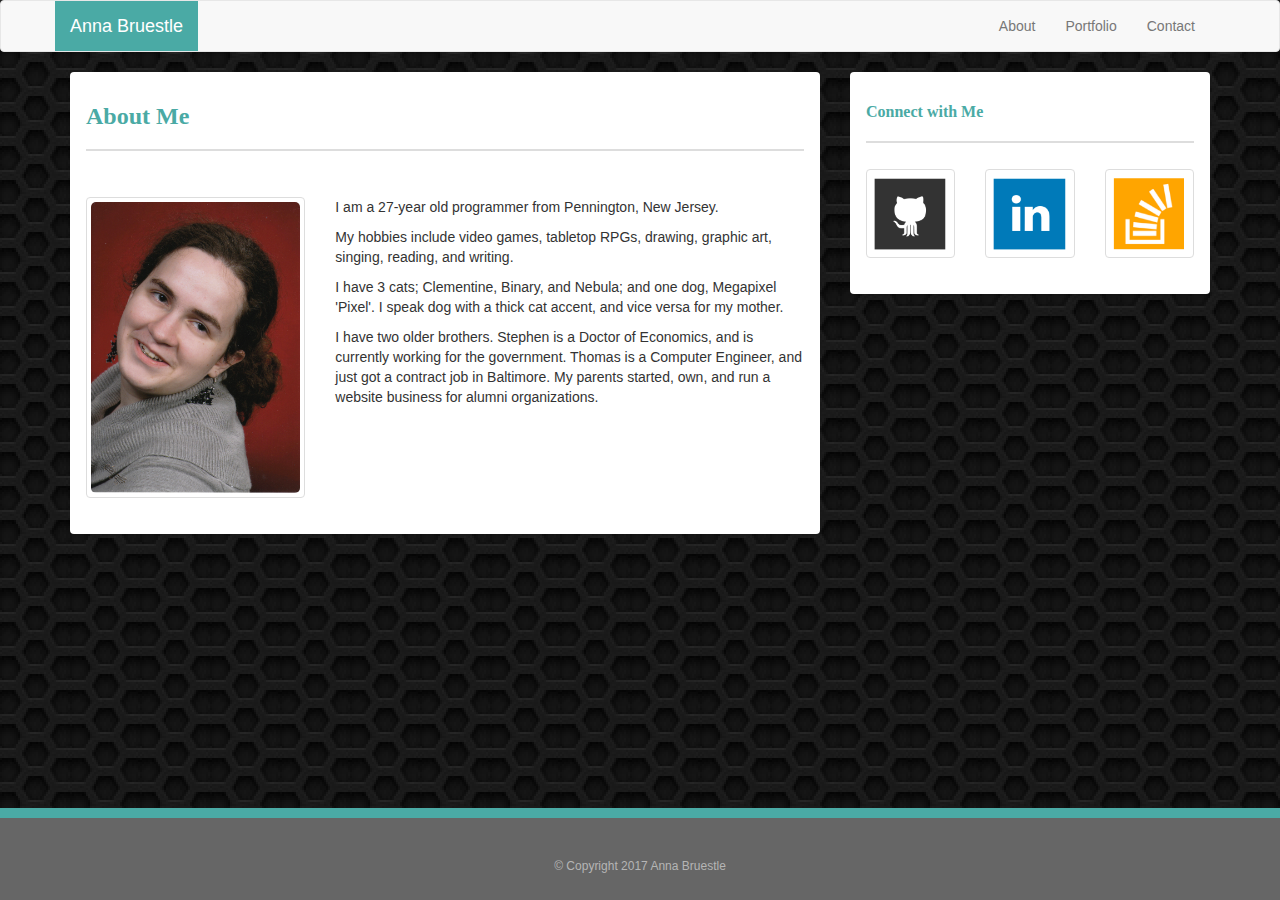
==== index.html @ 35845e13 "Boostrap applied" ====
<!DOCTYPE html>
<html lang="en">
  <head>
    <title>About Anna Bruestle</title>
    <meta charset="utf-8">
    <meta name="viewport" content="width=device-width, initial-scale=1">
    <link rel="stylesheet" href="https://maxcdn.bootstrapcdn.com/bootstrap/3.3.7/css/bootstrap.min.css">
    <script src="https://ajax.googleapis.com/ajax/libs/jquery/3.2.1/jquery.min.js"></script>
    <script src="https://maxcdn.bootstrapcdn.com/bootstrap/3.3.7/js/bootstrap.min.js"></script>
    <link rel="stylesheet" type="text/css" href="assets/css/style.css">
  </head>
  <body>
    <nav class="navbar navbar-default">
      <div class="container">
        <div class="navbar-header">
          <button type="button" class="navbar-toggle" data-toggle="collapse" data-target="#myNavbar">
          <span class="icon-bar"></span>
          <span class="icon-bar"></span>
          <span class="icon-bar"></span>
          </button>
          <a href="index.html" class="navbar-brand">Anna Bruestle</a>
        </div>
        <div class="collapse navbar-collapse" id="myNavbar">
          <ul class="nav navbar-nav navbar-right">
            <li><a href="index.html">About</a></li>
            <li><a href="portfolio.html">Portfolio</a></li>
            <li><a href="contact.html">Contact</a></li>
          </ul>
        </div>
      </div>
    </nav>
    
    <div class="container">
      <div class="row">
        <div class = "col-md-8">
          <!--Main-->
          <div class="panel">
            <div class="panel-heading">
              <h2>About Me</h2>
            </div>
            <div class="panel-body">
              <div class = "row">
                <div class = "col-sm-4">
                  <div class="thumbnail bio">
                    <img src ="./assets/images/Photograph 07.jpg" class="img-responsive">
                  </div>
                </div>
                <div class = "col-sm-8">
                  <p>
                    I am a 27-year old programmer from Pennington, New Jersey.
                  </p>
                  <p>
                    My hobbies include video games, tabletop RPGs, drawing, graphic art, singing, reading, and writing.
                  </p>
                  <p>
                    I have 3 cats; Clementine, Binary, and Nebula; and one dog, Megapixel 'Pixel'. I speak dog with a thick cat accent, and vice versa for my mother.
                  </p>
                  <p>
                    I have two older brothers. Stephen is a Doctor of Economics, and is currently working for the government. Thomas is a Computer Engineer, and just got a contract job in Baltimore. My parents started, own, and run a website business for alumni organizations.
                  </p>
                </div>
              </div>
            </div>
          </div>
        </div>
        <div class = "col-md-4" id ="sidebar">
          <!--Sidebar-->
          <div class="panel">
            <div class="panel-heading">
              <h2 class="panel-title">Connect with Me</h2>
            </div>
            <div class="panel-body">
              <div class="row">
                <div class="col-xs-4">
                  <a href="https://github.com/abruestle" target="_blank" class="connect-image">
                    <img class="thumbnail img-responsive" src="./assets/images/if_github_square_107105.png" alt="github">
                  </a>
                </div>
                <div class="col-xs-4">
                  <a href="https://www.linkedin.com/in/anna-bruestle-1a81624a/" target="_blank" class="connect-image">
                    <img class="thumbnail img-responsive" src="./assets/images/if_linkedin_square_color_107091.png" alt="linked in">
                  </a>
                </div>
                <div class="col-xs-4">
                  <a href="https://stackoverflow.com/users/8611310/a-bruestle" target="_blank" class="connect-image">
                    <img class="thumbnail img-responsive" src="./assets/images/if_stackoverflow_273179.png" alt="stackoverflow">
                  </a>
                </div>
              </div>
            </div>
          </div>
        </div>
      </div>
    </div>
    <div class="container-fluid">
      <!-- <div class="row"> -->
      
      <div class="row"><footer>
        <p>© Copyright 2017 Anna Bruestle</p>
      </footer></div>
      
      <!-- </div> -->
    </div>
  </body>
</html>
---- assets/css/style.css ----
/* Sticky footer styles
-------------------------------------------------- */
html {
  position: relative;
  min-height: 100%;
}
body {
  /* Margin bottom by footer height */
  margin-bottom: 90px;  
  background-image: url(../images/hixs_pattern_evolution_@2X.png);
  background-color:#131313;
}

footer {
  position: absolute;
  bottom: 0;
  left: 0;
  width: 100%;
  /* Set the fixed height of the footer here */
  height: 60px;
	border-style: solid;
	border-width: 10px 0px 0px 0px;
	border-color: #4aaaa5;
	background-color: #666;
	text-align: center;
	color: #b5b5b5;
	padding: 40px;
	font-size:12px;
	min-height:92px;

	    display: block;
}

h1, h2 {
  margin: 0;
  color: #4aaaa5;
  font-weight: bold;
  font-family: 'Georgia', Times, Times New Roman, serif;
  
}

h1 {
  padding: 5px 0;
  font-size: 18px;
  width:100%;
}

h2 {
  font-size: 24px;
  border-bottom:2px;
  border-color:#ddd;
  border-bottom-style:solid;
  margin-bottom: 20px;
  padding: 20px 0 20px 0;
}

.caption h3 {
    margin-top:10px;
    color:white;
  font-family: 'Georgia', Times, Times New Roman, serif;
}

div.thumbnail a img {
    border-top-right-radius: 5px;
    border-top-left-radius: 5px;

}

.page-header {
	border-bottom-width: 3px;
}

.navbar-default .navbar-brand {
	color: #fff;
	background-color:#4aaaa5;
}

.panel-title {
  color: #4aaaa5;
}

.bio {
	max-width:369.828px;
	margin-left: auto;
	margin-right: auto;
}

.bio img {
	border-radius: 5px;
	max-height: 500px;
}

.caption {
    background-color:teal;
    text-align: center;
    float: none;
    max-width: 560px;
    margin: 5px auto 0 auto;
    border-bottom-right-radius: 5px;
    border-bottom-left-radius: 5px;
}

.input-group {
	margin-bottom:20px;
}

.clearfix::after {
Content: "";
display: block;
clear: both;
}
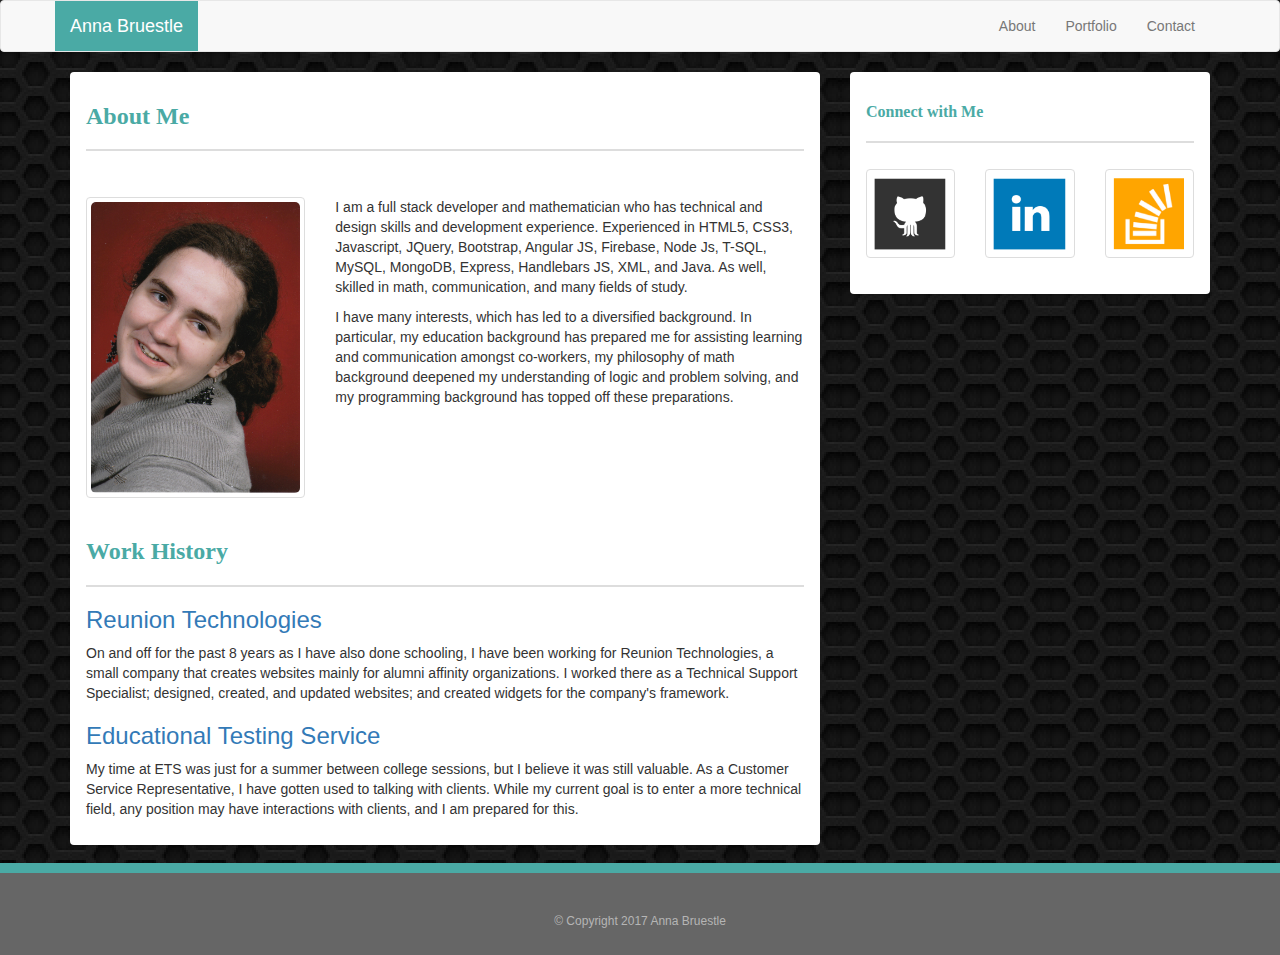
==== commit 4f6b3784: "Bio updated" ====
--- a/index.html
+++ b/index.html
@@ -8,6 +8,7 @@
     <script src="https://ajax.googleapis.com/ajax/libs/jquery/3.2.1/jquery.min.js"></script>
     <script src="https://maxcdn.bootstrapcdn.com/bootstrap/3.3.7/js/bootstrap.min.js"></script>
     <link rel="stylesheet" type="text/css" href="assets/css/style.css">
+    <link rel="shortcut icon" href="assets/images/favicon.ico" type="image/x-icon" />
   </head>
   <body>
     <nav class="navbar navbar-default">
@@ -47,17 +48,24 @@
                 </div>
                 <div class = "col-sm-8">
                   <p>
-                    I am a 27-year old programmer from Pennington, New Jersey.
+                    I am a full stack developer and mathematician who has technical and design skills and development experience. Experienced in HTML5, CSS3, Javascript, JQuery, Bootstrap, Angular JS, Firebase, Node Js, T-SQL, MySQL, MongoDB, Express, Handlebars JS, XML, and Java. As well, skilled in math, communication, and many fields of study.
                   </p>
                   <p>
-                    My hobbies include video games, tabletop RPGs, drawing, graphic art, singing, reading, and writing.
+                    I have many interests, which has led to a diversified background. In particular, my education background has prepared me for assisting learning and communication amongst co-workers, my philosophy of math background deepened my understanding of logic and problem solving, and my programming background has topped off these preparations.
                   </p>
-                  <p>
-                    I have 3 cats; Clementine, Binary, and Nebula; and one dog, Megapixel 'Pixel'. I speak dog with a thick cat accent, and vice versa for my mother.
-                  </p>
-                  <p>
-                    I have two older brothers. Stephen is a Doctor of Economics, and is currently working for the government. Thomas is a Computer Engineer, and just got a contract job in Baltimore. My parents started, own, and run a website business for alumni organizations.
-                  </p>
+                </div>
+              </div>
+              <div class="row">
+                <div class="col-md-12">
+                  <h2>Work History</h2>
+                <h3><a href="http://www.reuniontechnologies.com/" target="blank">Reunion Technologies</a></h3>
+                <p>
+                  On and off for the past 8 years as I have also done schooling, I have been working for Reunion Technologies, a small company that creates websites mainly for alumni affinity organizations. I worked there as a Technical Support Specialist; designed, created, and updated websites; and created widgets for the company's framework.
+                </p>
+                <h3><a href="https://www.ets.org/">Educational Testing Service</a></h3>
+                <p>
+                  My time at ETS was just for a summer between college sessions, but I believe it was still valuable. As a Customer Service Representative, I have gotten used to talking with clients. While my current goal is to enter a more technical field, any position may have interactions with clients, and I am prepared for this.
+                </p>
                 </div>
               </div>
             </div>
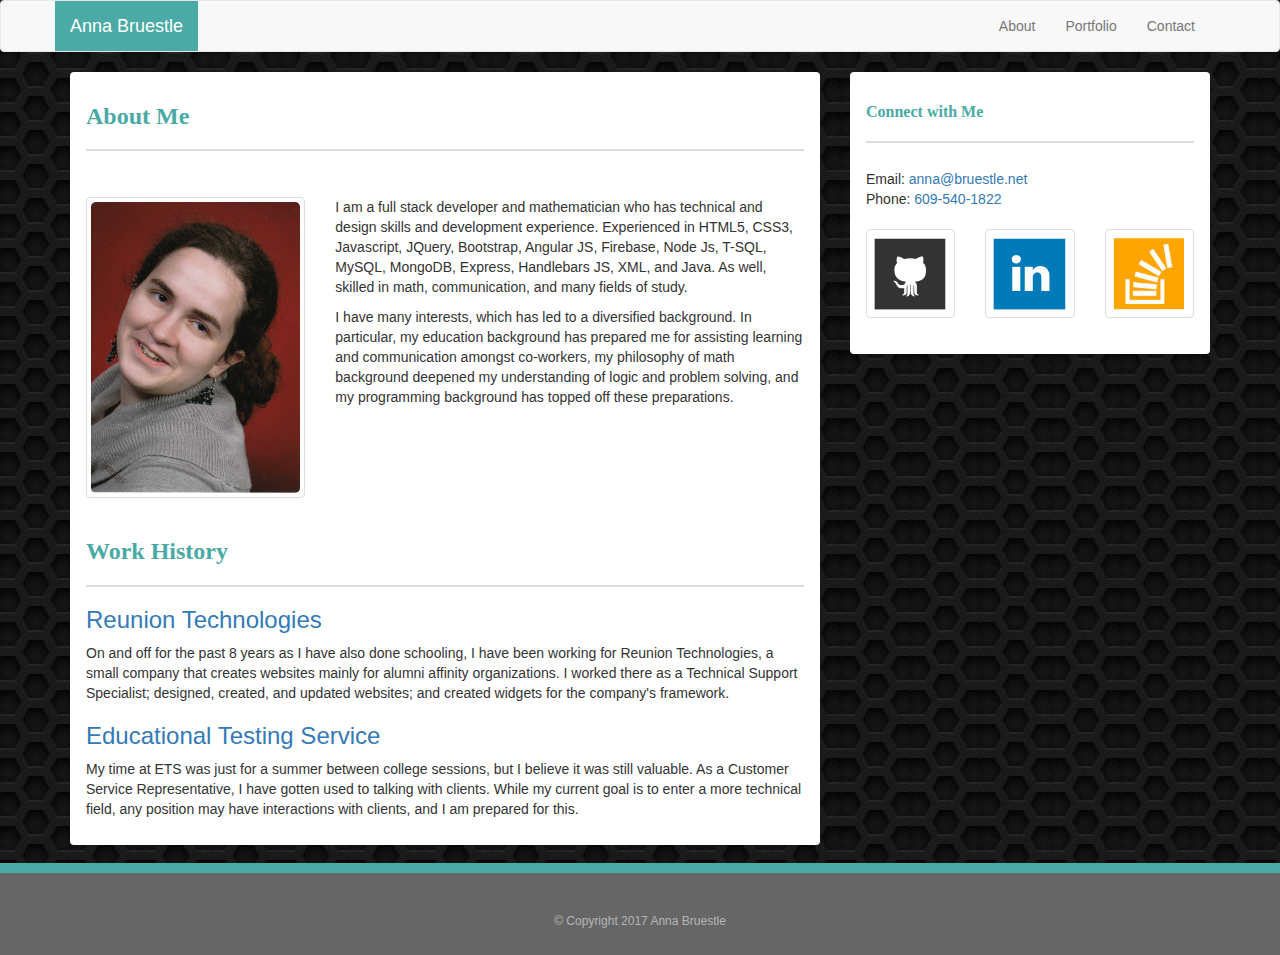
==== commit 9256354d: "updated contact info" ====
--- a/index.html
+++ b/index.html
@@ -78,6 +78,15 @@
               <h2 class="panel-title">Connect with Me</h2>
             </div>
             <div class="panel-body">
+                <div class="row">
+                  <div class="col-md-12">
+                    Email: <a href="mailto:anna@bruestle.net" target="blank">anna@bruestle.net</a>
+                    <br/>
+                    Phone: <a href="tel:16095401822" target="blank">609-540-1822</a>
+                    <br/>
+                    <br/>
+                  </div>
+                </div>
               <div class="row">
                 <div class="col-xs-4">
                   <a href="https://github.com/abruestle" target="_blank" class="connect-image">
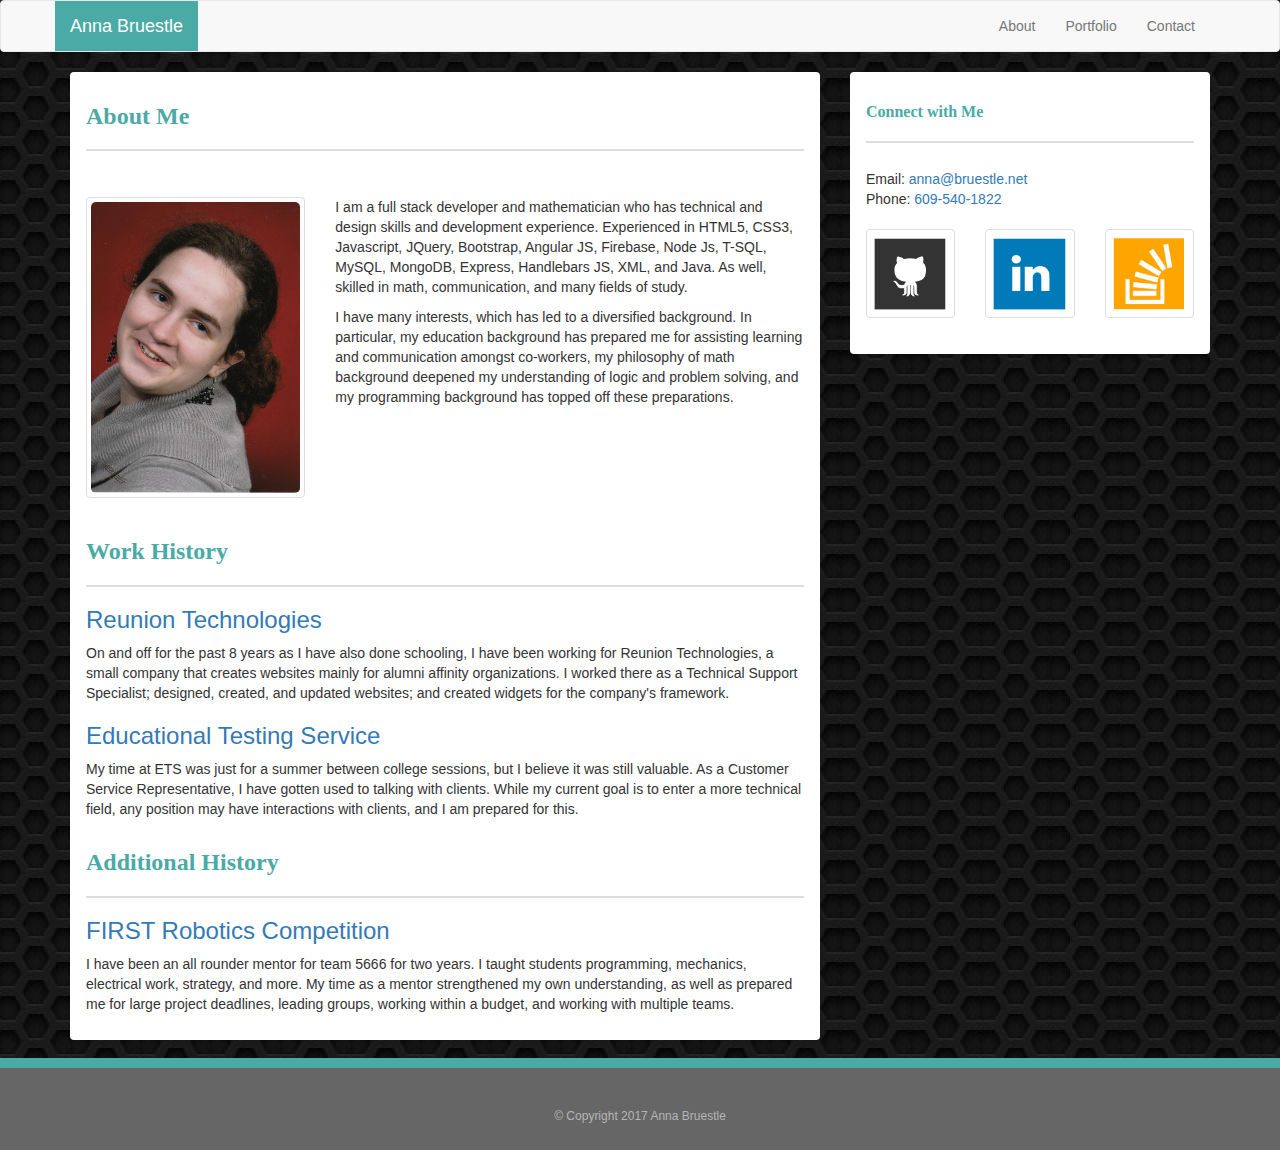
==== commit 0468a214: "updated bio" ====
--- a/index.html
+++ b/index.html
@@ -58,14 +58,19 @@
               <div class="row">
                 <div class="col-md-12">
                   <h2>Work History</h2>
-                <h3><a href="http://www.reuniontechnologies.com/" target="blank">Reunion Technologies</a></h3>
-                <p>
-                  On and off for the past 8 years as I have also done schooling, I have been working for Reunion Technologies, a small company that creates websites mainly for alumni affinity organizations. I worked there as a Technical Support Specialist; designed, created, and updated websites; and created widgets for the company's framework.
-                </p>
-                <h3><a href="https://www.ets.org/">Educational Testing Service</a></h3>
-                <p>
-                  My time at ETS was just for a summer between college sessions, but I believe it was still valuable. As a Customer Service Representative, I have gotten used to talking with clients. While my current goal is to enter a more technical field, any position may have interactions with clients, and I am prepared for this.
-                </p>
+                  <h3><a href="http://www.reuniontechnologies.com/" target="blank">Reunion Technologies</a></h3>
+                  <p>
+                    On and off for the past 8 years as I have also done schooling, I have been working for Reunion Technologies, a small company that creates websites mainly for alumni affinity organizations. I worked there as a Technical Support Specialist; designed, created, and updated websites; and created widgets for the company's framework.
+                  </p>
+                  <h3><a href="https://www.ets.org/">Educational Testing Service</a></h3>
+                  <p>
+                    My time at ETS was just for a summer between college sessions, but I believe it was still valuable. As a Customer Service Representative, I have gotten used to talking with clients. While my current goal is to enter a more technical field, any position may have interactions with clients, and I am prepared for this.
+                  </p>
+                  <h2>Additional History</h2>
+                  <h3><a href="https://www.firstinspires.org/robotics/frc">FIRST Robotics Competition</a></h3>
+                  <p>
+                    I have been an all rounder mentor for team 5666 for two years. I taught students programming, mechanics, electrical work, strategy, and more. My time as a mentor strengthened my own understanding, as well as prepared me for large project deadlines, leading groups, working within a budget, and working with multiple teams.
+                  </p>
                 </div>
               </div>
             </div>
